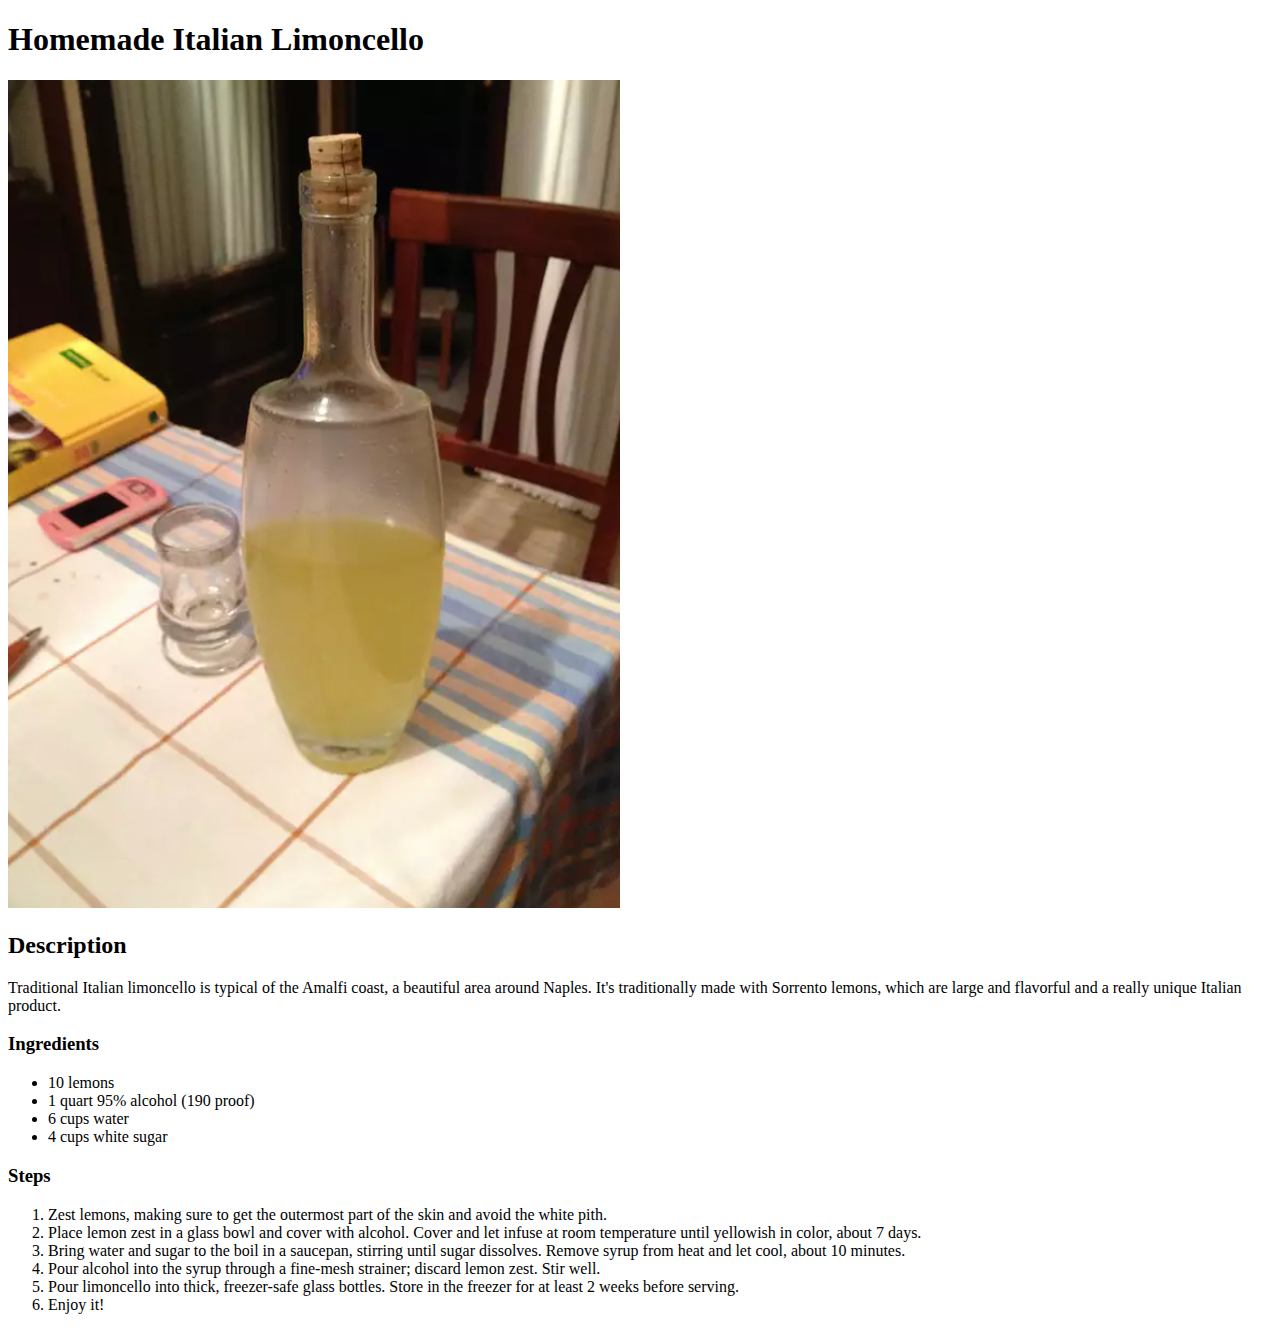
==== recipes/Limoncello.html @ 14f9550f "add limoncello recipe" ====
<!DOCTYPE html>
<html lang="en">
    <head>
        <meta charset="utf-8">
        <title>Homemade Italian Limoncello</title>
    </head>

    <body>
        <h1>Homemade Italian Limoncello</h1>
        <img src="Limoncello pic.jpg" alt="Homemade limoncello picture">
        <h2>Description</h2>
        <p>Traditional Italian limoncello is typical of the Amalfi coast, a beautiful area around Naples. It's traditionally made with Sorrento lemons, which are large and flavorful and a really unique Italian product.</p>
        <h3>Ingredients</h3>
        <ul>
            <li>10 lemons</li>
            <li>1 quart 95% alcohol (190 proof)</li>
            <li>6 cups water</li>
            <li>4 cups white sugar</li>
        </ul>
        <h3>Steps</h3>
        <ol>
            <li>Zest lemons, making sure to get the outermost part of the skin and avoid the white pith.</li>
            <li>Place lemon zest in a glass bowl and cover with alcohol. Cover and let infuse at room temperature until yellowish in color, about 7 days.</li>
            <li>Bring water and sugar to the boil in a saucepan, stirring until sugar dissolves. Remove syrup from heat and let cool, about 10 minutes.</li>
            <li>Pour alcohol into the syrup through a fine-mesh strainer; discard lemon zest. Stir well.</li>
            <li>Pour limoncello into thick, freezer-safe glass bottles. Store in the freezer for at least 2 weeks before serving.</li>
            <li>Enjoy it!</li>
        </ol>
    </body>
</html>
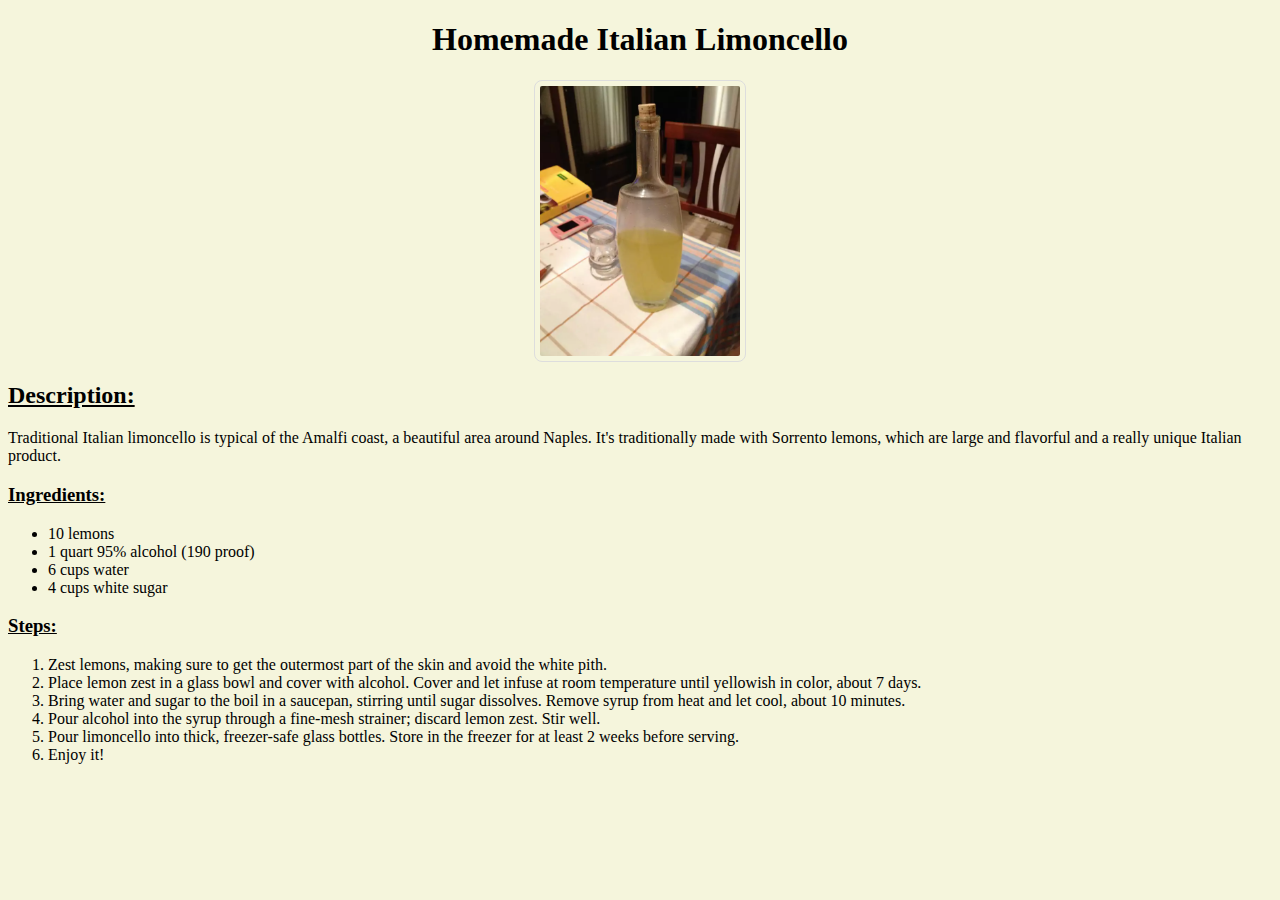
==== commit 8f7c624c: "add CSS to Odin Recipes" ====
--- a/recipes/Limoncello.html
+++ b/recipes/Limoncello.html
@@ -2,22 +2,23 @@
 <html lang="en">
     <head>
         <meta charset="utf-8">
-        <title>Homemade Italian Limoncello</title>
+        <title>Homemade Italian Limoncello recipe</title>
+        <link rel="stylesheet" href="../styles.css">
     </head>
 
     <body>
-        <h1>Homemade Italian Limoncello</h1>
+        <h1 class="recipestitle">Homemade Italian Limoncello</h1>
         <img src="Limoncello pic.jpg" alt="Homemade limoncello picture">
-        <h2>Description</h2>
+        <h2 class="des">Description:</h2>
         <p>Traditional Italian limoncello is typical of the Amalfi coast, a beautiful area around Naples. It's traditionally made with Sorrento lemons, which are large and flavorful and a really unique Italian product.</p>
-        <h3>Ingredients</h3>
+        <h3 class="ing">Ingredients:</h3>
         <ul>
             <li>10 lemons</li>
             <li>1 quart 95% alcohol (190 proof)</li>
             <li>6 cups water</li>
             <li>4 cups white sugar</li>
         </ul>
-        <h3>Steps</h3>
+        <h3 class="steps">Steps:</h3>
         <ol>
             <li>Zest lemons, making sure to get the outermost part of the skin and avoid the white pith.</li>
             <li>Place lemon zest in a glass bowl and cover with alcohol. Cover and let infuse at room temperature until yellowish in color, about 7 days.</li>
--- a/styles.css
+++ b/styles.css
@@ -0,0 +1,51 @@
+body {
+    font-family: american typewriter, serif;
+    background-color: beige;
+}
+/* homepage */
+.title {
+    font-family: luminari, fantasy;
+    font-size: 50px;
+    font-weight: 100;
+    color: rgb(32, 23, 23);
+    margin: auto;
+    text-align: center;
+    text-decoration: underline;
+}
+
+.recipe-list {
+    text-align: left;
+    text-decoration: solid;
+    color: black;
+    font-size: large;
+    font-weight: 500;
+    font-style: italic;
+}
+
+img {
+    border-radius: 8px;
+    border: 1px solid #ddd;
+    padding: 5px;
+    max-width: 200px;
+    height: auto;
+    display: block;
+    margin-left: auto;
+    margin-right: auto;
+}
+
+.spaghetti {
+    width: 300%;
+    max-width: 300px;
+}
+
+.recipestitle {
+    text-align: center;
+    font-family: cursive;
+
+}
+
+.des, .ing, .steps {
+    font-family: cursive;
+    text-decoration: underline;
+}
+
